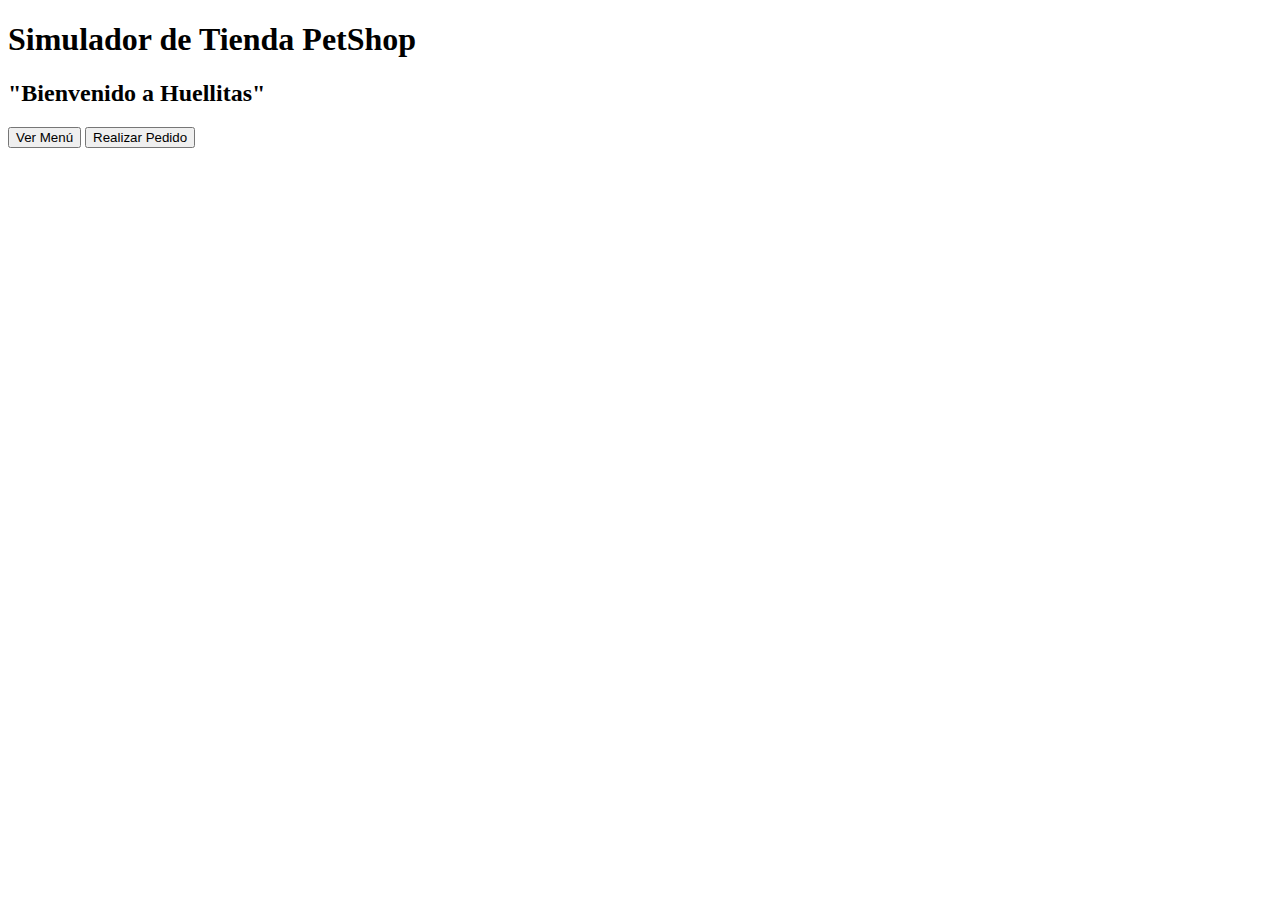
==== index.html @ af8d3f8b "Segunda entrega" ====
<!DOCTYPE html>
<html lang="es">
<head>
    <meta charset="UTF-8">
    <meta name="viewport" content="width=device-width, initial-scale=1.0">
    <title>Simulador de Cafetería</title>
</head>
<body>
    <div class="container">
        <h1>Simulador de Tienda PetShop</h1>
        <h2> "Bienvenido a Huellitas" </h2>
        <button id="verMenuBtn">Ver Menú</button>
        <button id="realizarPedidoBtn">Realizar Pedido</button>
        <script src="javaScript.js"></script>
    </div>
</body>
</html>
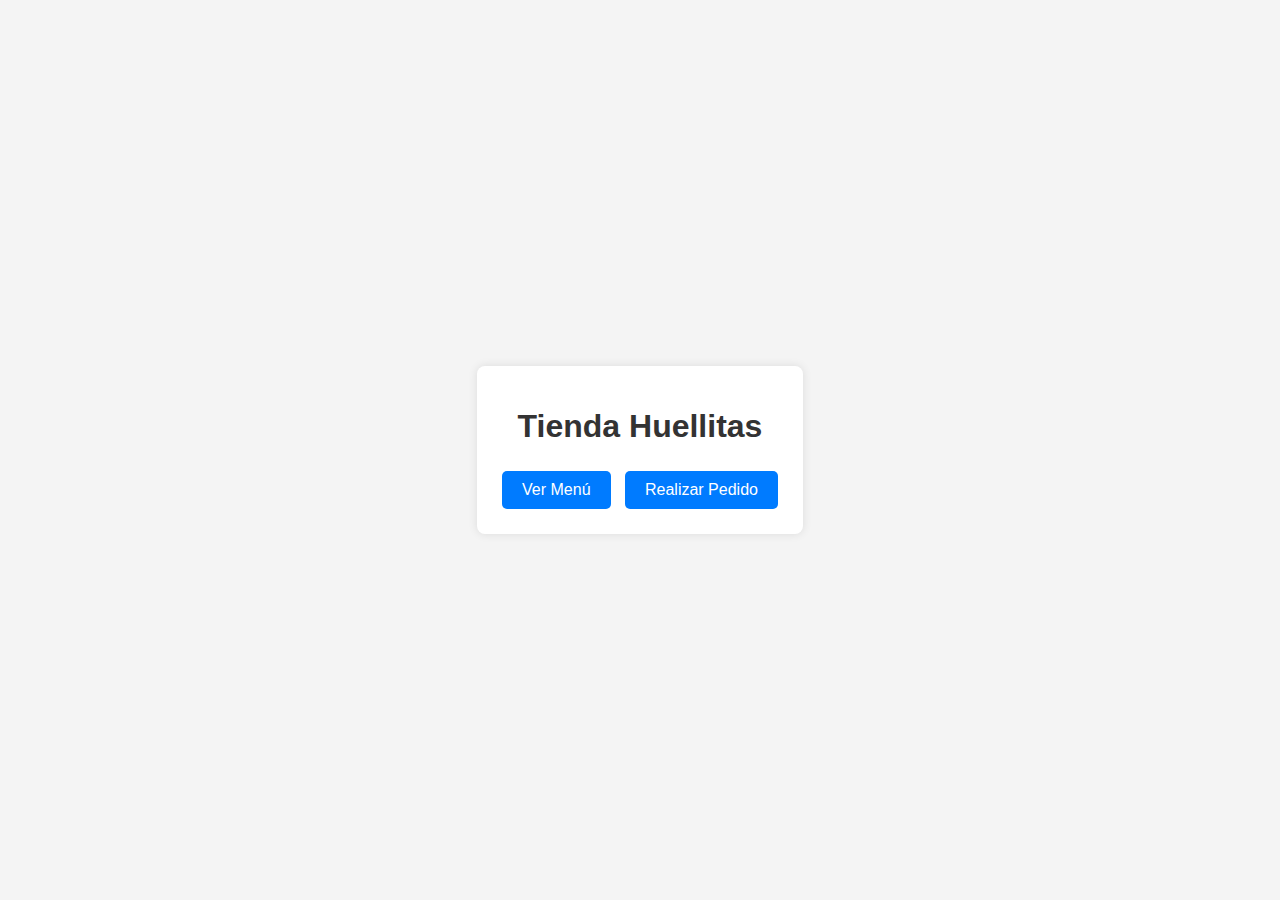
==== commit a391c551: "Segunda pre entrega" ====
--- a/index.html
+++ b/index.html
@@ -3,15 +3,17 @@
 <head>
     <meta charset="UTF-8">
     <meta name="viewport" content="width=device-width, initial-scale=1.0">
-    <title>Simulador de Cafetería</title>
+    <title>Tienda Huellitas</title>
+    <link rel="stylesheet" href="styles.css">
 </head>
 <body>
     <div class="container">
-        <h1>Simulador de Tienda PetShop</h1>
-        <h2> "Bienvenido a Huellitas" </h2>
-        <button id="verMenuBtn">Ver Menú</button>
-        <button id="realizarPedidoBtn">Realizar Pedido</button>
-        <script src="javaScript.js"></script>
+        <h1>Tienda Huellitas</h1>
+        <div class="buttons">
+            <button id="verMenuBtn">Ver Menú</button>
+            <button id="realizarPedidoBtn">Realizar Pedido</button>
+        </div>
     </div>
+    <script src="javaScript.js"></script>
 </body>
 </html>
--- a/styles.css
+++ b/styles.css
@@ -0,0 +1,39 @@
+body {
+    font-family: Arial, sans-serif;
+    background-color: #f4f4f4;
+    margin: 0;
+    padding: 0;
+    display: flex;
+    justify-content: center;
+    align-items: center;
+    height: 100vh;
+}
+.container {
+    background: #fff;
+    padding: 20px;
+    border-radius: 8px;
+    box-shadow: 0 0 10px rgba(0, 0, 0, 0.1);
+    text-align: center;
+}
+
+h1 {
+    color: #333;
+}
+
+.buttons {
+    margin-top: 20px;
+}
+button {
+    background-color: #007bff;
+    color: #fff;
+    border: none;
+    border-radius: 5px;
+    padding: 10px 20px;
+    margin: 5px;
+    font-size: 16px;
+    cursor: pointer;
+    transition: background-color 0.3s ease;
+}
+button:hover {
+    background-color: #0056b3;
+}
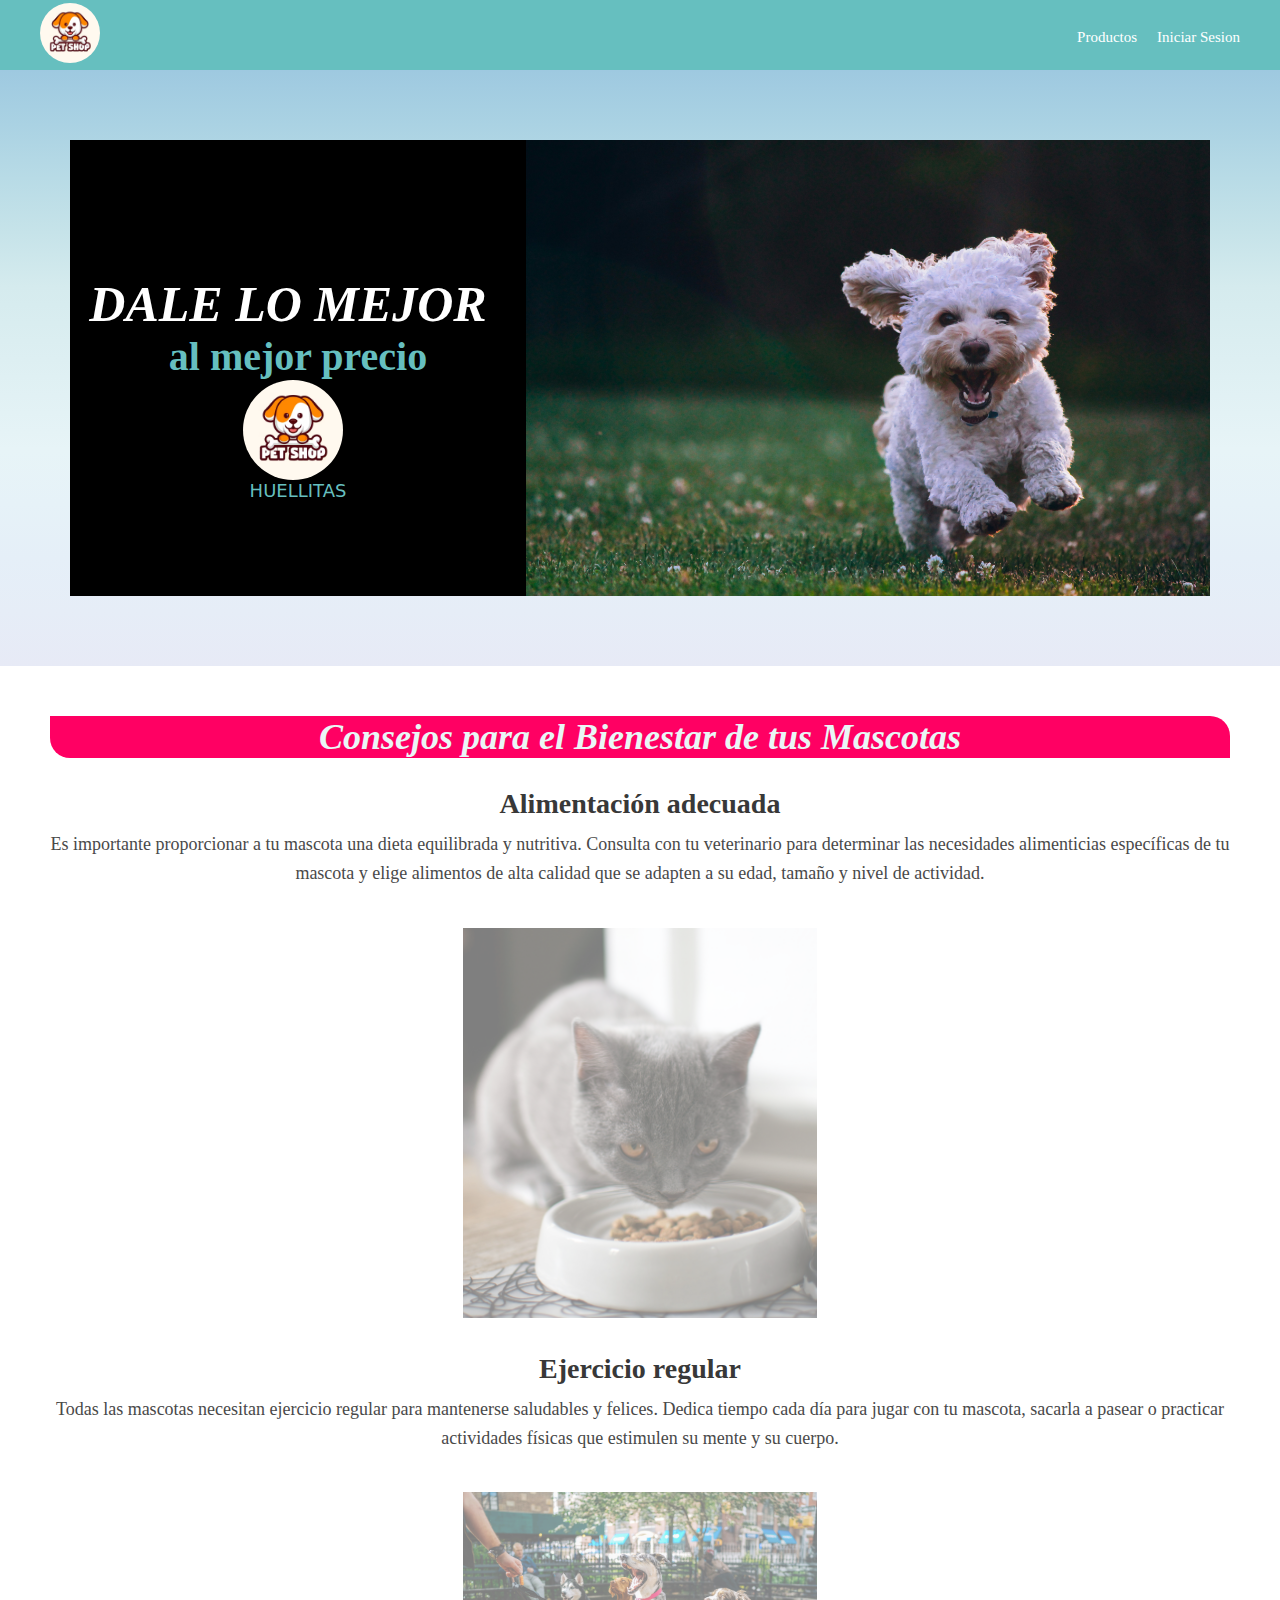
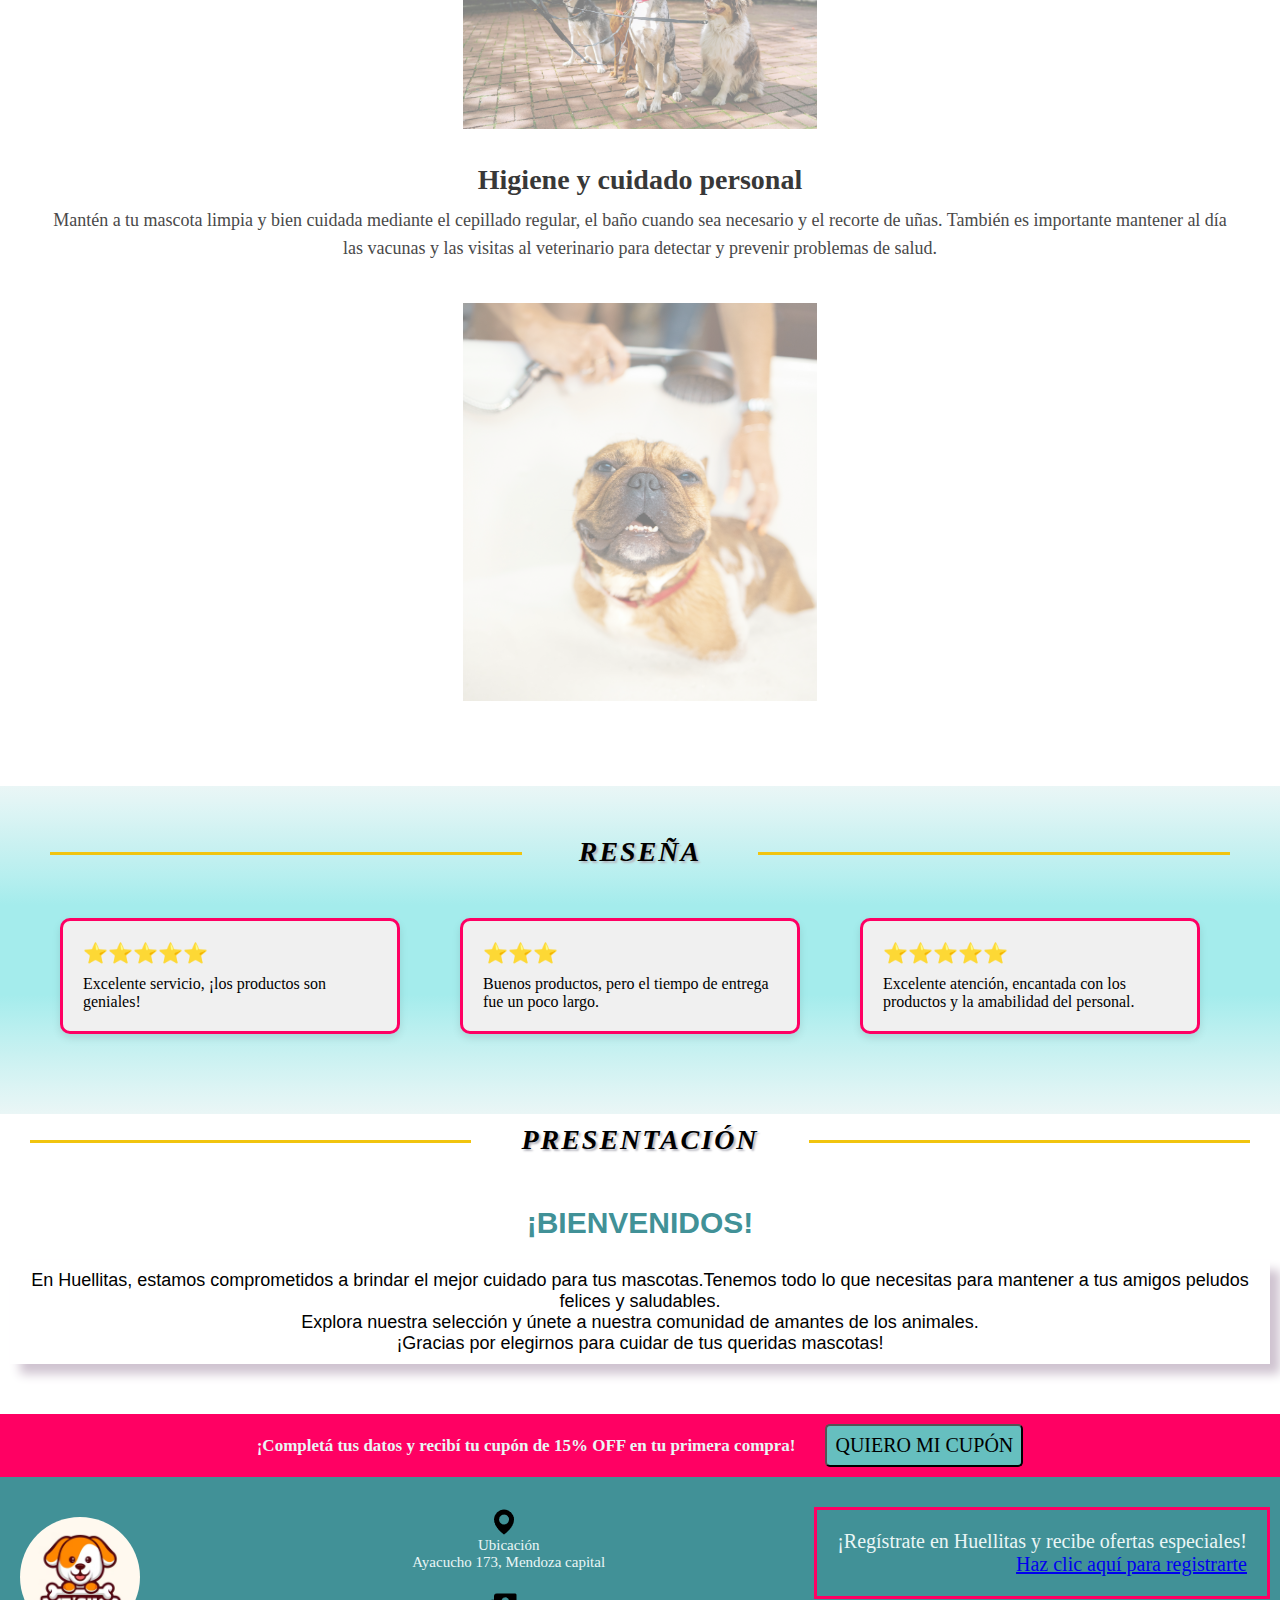
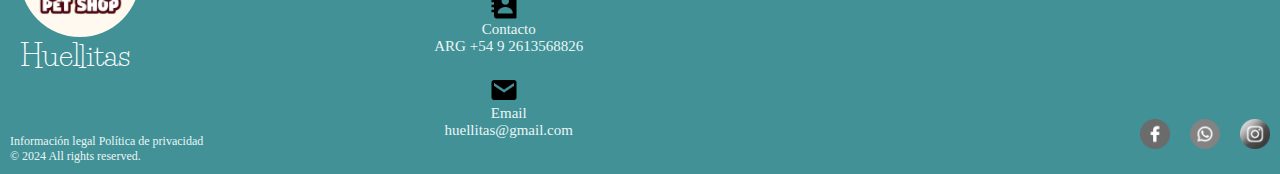
==== commit 04c6c497: "Tercer Entrega" ====
--- a/index.html
+++ b/index.html
@@ -3,17 +3,130 @@
 <head>
     <meta charset="UTF-8">
     <meta name="viewport" content="width=device-width, initial-scale=1.0">
-    <title>Tienda Huellitas</title>
-    <link rel="stylesheet" href="styles.css">
+    <meta name="descripcion" content="Descubre en Huellitas, tu petshop de confianza, una amplia variedad de productos para el cuidado y diversión de tu mascota. ¡Calidad y amor en cada compra!">
+    <meta name="author" content="Cristian Magallanes">
+    <meta name="keywords" content="mascotas, tienda de mascotas, productos para mascotas">
+    <meta name="copyright" content="© 2024 Huellitas Petshop">
+    <!--Opengraph-->
+    <meta property= "og:title" content="Huellitas">
+    <meta property="og:site_name" content="huellitaspetshop.com">
+    <meta property="og:url" content="www.huellitas.com">
+    <meta property="og:description" content="Calidad, precios y atención personalizada.">
+    <meta property="og:type" content="website">
+    <meta property="og:image" content="https://elements-cover-images-0.imgix.net/0e947e72-2e49-4c64-80f4-29babf42f4a3?auto=compress%2Cformat&w=900&fit=max&s=2b9fe39f9e033e9ae76daf15c6388df5">
+    <title>Inicio | Huellitas</title>
+    <link href='https://fonts.googleapis.com/css?family=Life Savers' rel='stylesheet'>
+    <link   rel="stylesheet" href="./css/styles.css">
+    <link rel="icon" type="image/x-icon" href="assets/img/favicon-16x16.png">
 </head>
 <body>
-    <div class="container">
-        <h1>Tienda Huellitas</h1>
-        <div class="buttons">
-            <button id="verMenuBtn">Ver Menú</button>
-            <button id="realizarPedidoBtn">Realizar Pedido</button>
+    <header class="header-index">
+        <div>
+            <a href="./index.html"><img src="./assets/logo.png" alt="Imagen del logo del negocio petshop"></a>
+        </div> 
+        <nav class="navbar">
+            <ul class="nav-links">
+                <li><a href="./pages/catalogo.html">Productos</a>
+                <li><a href="./pages/iniciosesion.html">Iniciar Sesion</a>
+            </ul>
+        </nav>
+    </header>
+    <main  class="main-index">
+        <section  class="section-main-1">
+            <div>          
+                <h2><i>DALE LO MEJOR</i></h2>
+                <h4>al mejor precio</h4>
+                <div>
+                    <img src="./assets/logo.png" alt="Imagen del logo del negocio petshop">
+                    <p>HUELLITAS</p>
+                </div>
+            </div>
+            <div>
+                <img src="./assets/presentacion.jpg" alt="imagen de perro blanco corriendo">
+            </div>
+        </section>
+        <section class="section-consejos">
+            <h3><i>Consejos para el Bienestar de tus Mascotas</i></h3>
+            <div class="consejo">
+                <h4>Alimentación adecuada</h4>
+                <p>Es importante proporcionar a tu mascota una dieta equilibrada y nutritiva. Consulta con tu veterinario para determinar las necesidades alimenticias específicas de tu mascota y elige alimentos de alta calidad que se adapten a su edad, tamaño y nivel de actividad.</p>
+                <img src="./assets/alimentacion-consejo.jpg" alt="Gatito gris comiendo su alimento">
+            </div>
+            <div class="consejo">
+                <h4>Ejercicio regular</h4>
+                <p>Todas las mascotas necesitan ejercicio regular para mantenerse saludables y felices. Dedica tiempo cada día para jugar con tu mascota, sacarla a pasear o practicar actividades físicas que estimulen su mente y su cuerpo.</p>
+                <img src="./assets/ejercicio-consejo.jpg" alt="5 perros a punto de salir a pasear">
+            </div>
+            <div class="consejo">
+                <h4>Higiene y cuidado personal</h4>
+                <p>Mantén a tu mascota limpia y bien cuidada mediante el cepillado regular, el baño cuando sea necesario y el recorte de uñas. También es importante mantener al día las vacunas y las visitas al veterinario para detectar y prevenir problemas de salud.</p>
+                <img src="./assets/higiene-consejo.jpg" alt="Perro bull dog bañandose">
+            </div>
+        </section> 
+        <section class="section-main-2" >
+            <h3><i>RESEÑA</i></h3>
+            <div class="card-container">
+                <div class="card">
+                    <div class="rating">⭐⭐⭐⭐⭐</div>
+                    <div class="comment">Excelente servicio, ¡los productos son geniales!</div>
+                </div>
+                <div class="card">
+                    <div class="rating">⭐⭐⭐</div>
+                    <div class="comment">Buenos productos, pero el tiempo de entrega fue un poco largo.</div>
+                </div>
+                <div class="card">
+                    <div class="rating">⭐⭐⭐⭐⭐</div>
+                    <div class="comment">Excelente atención, encantada con los productos y la amabilidad del personal.</div>
+                </div>               
+            </div>
+        </section>
+        <section  class="section-main-3">
+            <h2><i>PRESENTACIÓN</i></h2>
+            <h5>¡BIENVENIDOS!</h5>
+            <p>En Huellitas, estamos comprometidos a brindar el mejor cuidado para tus mascotas.Tenemos todo lo que necesitas para mantener a tus amigos peludos felices y saludables.<br>
+            Explora nuestra selección y únete a nuestra comunidad de amantes de los animales.<br> ¡Gracias por elegirnos para cuidar de tus queridas mascotas!</p>
+        </section>
+        <section class="section-main-4" >
+            <h4>¡Completá tus datos y  recibí tu cupón de 15% OFF en tu primera compra!</h4>
+            <button type="button"> QUIERO MI CUPÓN</button>
+        </section>
+    </main>
+    <footer>
+        <div class="footer-left">
+            <img src="./assets/logo.png" alt="Imagen del logo del negocio petshop">
+            <div>
+                <p>Huellitas</p>
+            </div>
+            <p>Información legal Política de privacidad<br>© 2024 All rights reserved.</p> 
         </div>
-    </div>
-    <script src="javaScript.js"></script>
+        <div class="footer-center">
+            <div class="ubicacion">
+                <img src="./assets/map-solid-24 - copia.png" alt="icono de ubicacion">
+                <p class="contacto-title"> Ubicación</p>
+                <p class="contacto-details">Ayacucho 173, Mendoza capital</p>
+            </div>
+            <div class="contacto">
+                <img src="./assets/contact-solid-24.png" alt="icono de contacto">
+                <p class="contacto-title"> Contacto</p>
+                <p class="contacto-details">ARG +54 9 2613568826</p>
+            </div>
+            <div class="correo">
+                <img src="./assets/envelope-solid-24.png" alt="icono de email">
+                <p class="contacto-title"> Email</p>
+                <p class="contacto-details">huellitas@gmail.com</p>
+            </div>
+        </div>
+        <div class="footer-right">
+            <div class="footer-message">
+                <p>¡Regístrate en Huellitas y recibe ofertas especiales!</p>
+                <a href="./pages/iniciosesion.html">Haz clic aquí para registrarte</a>
+            </div>
+            <div class="icons">
+                <a href="https://www.facebook.com" target="_blank"><img src="./assets/facebook.png"alt="logo de facebook"></a>
+                <a href="https://api.whatsapp.com" target="_blank"><img src="./assets/whatsapp.png" alt="logo de whatsapp"></a>
+                <a href="https://www.instagram.com" target="_blank"><img src="./assets/instagram.png" alt="logo de instagram"></a>
+            </div>
+        </div>
+    </footer>  
 </body>
-</html>
+</html>--- a/css/styles.css
+++ b/css/styles.css
@@ -0,0 +1,404 @@
+*{
+    box-sizing: border-box;
+    margin: 0;
+    padding: 0;
+    font-family: inherit;
+    font-size: inherit; }
+  
+html {
+    box-sizing: border-box;
+    width: 100%;
+    overflow-x: hidden; }
+  
+body {
+    margin: 0;
+    padding: 0;
+    font-family: montserrat;
+    font-size: 20px;
+    display: flex;
+    flex-direction: column;
+    min-height: 100vh; }
+.header-index {
+    background-color: #66BFBF;
+    display: flex;
+    justify-content: space-between;
+    align-items: center;
+    height: 70px;
+    padding: 0 20px;
+    width: 100%; }
+.header-index div a img {
+        height: 60px;
+        width: auto;
+        border-radius: 70%;
+        margin: 0px 20px; }
+.nav-links li a img{
+  width: 25px;
+}
+#cuenta-carrito{
+  background-color: #FF0063;
+  border-radius: 100%;
+  display: inline-block;
+  width: 20px;
+  line-height: 20px;
+  aspect-ratio: 1;
+  text-align: center;
+  position: absolute;
+  color: white;
+}
+.nav-links {
+    display: flex;
+    /* Utiliza Flexbox para los elementos de la lista */
+    margin-right: 20px;
+    list-style-type: none;
+    /* Elimina los estilos de viñeta de la lista */
+    padding: 0;
+    /* Elimina el relleno predeterminado de la lista */ }
+.nav-links li {
+    margin-left: 20px; }
+    .nav-links li a {
+    color: white;
+    text-decoration: none;
+    font-size: 15px; }
+.nav-links li a:hover {
+    background-color: transparent;
+    color: #FF0063;
+    /*border: 2px solid #FF0063;
+    border-radius: 30px; }*/
+}
+
+/*SECTION DEL INDEX*/
+
+.main-index {
+    background-color: white;
+    gap: 5px; }
+    .main-index .section-main-1 {
+      display: grid;
+      grid-template-columns: 40% 60%;
+      background-image: linear-gradient(to bottom, #9ec9e0, #aad2e3, #b8dbe6, #c6e3e9, #d5ebee, #dbeef1, #e1f1f4, #e7f4f7, #e6f2f8, #e5eff8, #e6edf7, #e7eaf6);
+      min-height: 40vh;
+      width: 100%;
+      padding: 70px; }
+      .main-index .section-main-1 div {
+        display: flex;
+        flex-direction: column;
+        align-items: center;
+        justify-content: center;
+        background-color: black;
+        -webkit-animation: kenburns-bottom 4s ease-out both;
+        animation: kenburns-bottom 4s ease-out both; }
+        .main-index .section-main-1 div h2 {
+          font-size: 50px;
+          color: white;
+          text-decoration: none;
+          margin: 40px 20px 0 0; }
+        .main-index .section-main-1 div h4 {
+          font-size: 40px;
+          color: #66BFBF; }
+        .main-index .section-main-1 div div {
+          display: flex;
+          justify-content: center;
+          align-items: center; }
+          .main-index .section-main-1 div div img {
+            width: 100px;
+            border-radius: 50px;
+            margin-right: 10px; }
+          .main-index .section-main-1 div div p {
+            color: #66BFBF;
+            font-size: 18px;
+            font-family: system-ui, -apple-system, BlinkMacSystemFont, 'Segoe UI', Roboto, Oxygen, Ubuntu, Cantarell, 'Open Sans', 'Helvetica Neue', sans-serif; }
+      .main-index .section-main-1 div img {
+        width: 100%;
+        /* Ancho relativo al contenedor */
+        height: 100%; }
+  
+  @-webkit-keyframes kenburns-bottom {
+    0% {
+      -webkit-transform: scale(0.9) translateY(0);
+      transform: scale(0.9) translateY(0);
+      -webkit-transform-origin: 50% 84%;
+      transform-origin: 50% 84%; }
+    100% {
+      -webkit-transform: scale(1.1) translateY(15px);
+      transform: scale(1.1) translateY(15px);
+      -webkit-transform-origin: bottom;
+      transform-origin: bottom; } }
+  
+  @keyframes kenburns-bottom {
+    0% {
+      -webkit-transform: scale(0.9) translateY(0);
+      transform: scale(0.9) translateY(0);
+      -webkit-transform-origin: 50% 84%;
+      transform-origin: 50% 84%; }
+    100% {
+      -webkit-transform: scale(1.1) translateY(15px);
+      transform: scale(1.1) translateY(15px);
+      -webkit-transform-origin: bottom;
+      transform-origin: bottom; } }
+    .main-index .section-consejos {
+      background-color: #ffffff;
+      padding: 50px;
+      text-align: center; }
+      .main-index .section-consejos h3 {
+        font-size: 36px;
+        background-color: #FF0063;
+        margin-bottom: 30px;
+        color: #EAF6F6;
+        border-radius: 0 20px 0 20px; }
+      .main-index .section-consejos .consejo {
+        margin-bottom: 30px; }
+        .main-index .section-consejos .consejo h4 {
+          color: #383838;
+          font-size: 28px;
+          margin: 20px 0 10px 0; }
+        .main-index .section-consejos .consejo p {
+          color: #494949;
+          font-size: 18px;
+          line-height: 1.6;
+          margin-bottom: 20px; }
+        .main-index .section-consejos .consejo img {
+          max-width: 30%;
+          height: auto;
+          margin-top: 20px;
+          filter: drop-shadow(80%);
+          opacity: 0.5; }
+          .main-index .section-consejos .consejo img:hover {
+            filter: drop-shadow(0%);
+            opacity: 1;
+            transition: opacity 0.5s ease; }
+    .main-index .section-main-2 {
+      padding: 10px;
+      background-image: linear-gradient(to bottom, #eaf6f6, #daf4f4, #c9f1f1, #b7efef, #a4ecec, #a4ecec, #a4ecec, #a4ecec, #b7efef, #c9f1f1, #daf4f4, #eaf6f6); }
+      .main-index .section-main-2 h3 {
+        text-transform: uppercase;
+        font-weight: 700;
+        font-family: montserrat;
+        letter-spacing: 2px;
+        position: relative;
+        text-align: center;
+        font-size: 28px;
+        text-shadow: 2px 2px 2px #b6b6be;
+        margin: 40px; }
+        .main-index .section-main-2 h3::before, .main-index .section-main-2 h3::after {
+          content: '';
+          flex-grow: 1;
+          height: 3px;
+          background-color: #f1c40f;
+          position: absolute;
+          top: 50%;
+          width: 40%; }
+        .main-index .section-main-2 h3::before {
+          left: 0; }
+        .main-index .section-main-2 h3::after {
+          right: 0; }
+      .main-index .section-main-2 .card-container {
+        display: flex;
+        justify-content: space-between;
+        margin: 50px;
+        gap: 40px; }
+        .main-index .section-main-2 .card-container .card {
+          background-color: #f0f0f0;
+          padding: 20px;
+          border: 3px solid #FF0063;
+          border-radius: 10px;
+          box-shadow: 0 4px 8px rgba(0, 0, 0, 0.1);
+          margin-bottom: 20px;
+          width: calc(33.333% - 10px);
+          margin-right: 20px; }
+          .main-index .section-main-2 .card-container .card:hover {
+            transform: scale(1.2);
+            transition: transform 400ms linear 100ms; }
+          .main-index .section-main-2 .card-container .card .rating {
+            font-size: 20px;
+            margin-bottom: 10px; }
+          .main-index .section-main-2 .card-container .card .comment {
+            font-size: 16px; }
+    .main-index .section-main-3 {
+      padding: 10px; }
+      .main-index .section-main-3 h2 {
+        text-transform: uppercase;
+        font-weight: 700;
+        font-family: montserrat;
+        letter-spacing: 2px;
+        position: relative;
+        text-align: center;
+        font-size: 28px;
+        text-shadow: 2px 2px 2px #b6b6be; }
+        .main-index .section-main-3 h2::before, .main-index .section-main-3 h2::after {
+          content: '';
+          flex-grow: 1;
+          height: 3px;
+          background-color: #f1c40f;
+          position: absolute;
+          top: 50%;
+          width: 35%; }
+        .main-index .section-main-3 h2::before {
+          left: 0;
+          margin-left: 20px; }
+        .main-index .section-main-3 h2::after {
+          right: 0;
+          margin-right: 20px; }
+      .main-index .section-main-3 h5 {
+        font-family: 'Trebuchet MS', 'Lucida Sans Unicode', 'Lucida Grande', 'Lucida Sans', Arial, sans-serif;
+        font-size: 30px;
+        text-align: center;
+        margin-top: 50px;
+        color: #419197; }
+      .main-index .section-main-3 p {
+        text-align: center;
+        margin: 20px 0 40px 0;
+        font-family: 'Trebuchet MS', 'Lucida Sans Unicode', 'Lucida Grande', 'Lucida Sans', Arial, sans-serif;
+        font-size: 18px;
+        padding: 10px;
+        box-shadow: 10px 10px 10px #cfc3d0; }
+    .main-index .section-main-4 {
+      background-color: #FF0063;
+      padding: 10px;
+      display: flex;
+      gap: 30px;
+      justify-content: center;
+      align-items: center; }
+      .main-index .section-main-4 h4 {
+        font-size: 17px;
+        color: #EAF6F6; }
+      .main-index .section-main-4 button {
+        font-size: 20px;
+        border-radius: 5px;
+        background-color: #66BFBF;
+        cursor: pointer;
+        padding: 8px; }
+
+/*CARRITO*/
+.main-carrito .detalle-envio {
+  display: grid;
+  grid-template-columns: repeat(auto-fit, minmax(200px, 1fr));
+  border: 2px solid #FF0063;
+  margin: 10px;
+}
+
+.main-carrito .detalle-envio > div {
+  align-items: center;
+  justify-content: center;
+  margin: 0 20px;
+}
+
+.main-carrito .detalle-envio img {
+  width: 50px;
+  margin-bottom: 10px;
+}
+
+.main-carrito .detalle-envio h3 {
+  font-size: 18px;
+  white-space: nowrap;
+}
+
+.main-carrito .detalle-envio p {
+  font-size: 15px;
+  margin: 10px 0 15px 0;
+  text-align: center;
+  color: #FF0063;
+}
+
+/* Estilos específicos para clases dentro de columnas */
+.main-carrito .detalle-envio .columna4 .envio-gratis,
+.main-carrito .detalle-envio .columna4 .local,
+.main-carrito .detalle-envio .columna4 .tarjeta,
+.main-carrito .detalle-envio .columna5 .envio-gratis,
+.main-carrito .detalle-envio .columna5 .local,
+.main-carrito .detalle-envio .columna5 .tarjeta,
+.main-carrito .detalle-envio .columna6 .envio-gratis,
+.main-carrito .detalle-envio .columna6 .local,
+.main-carrito .detalle-envio .columna6 .tarjeta {
+  align-items: center;
+  justify-content: center;
+  padding: 10px;
+  box-sizing: border-box;
+}
+
+
+
+/*FOOTER*/
+footer {
+  display: flex;
+  justify-content: space-between;
+  background-color: #419197;
+  color: #EAF6F6;
+  padding: 10px; }
+
+.footer-left {
+  max-width: 33%;
+  display: flex;
+  flex-direction: column; }
+  .footer-left img {
+    width: 120px;
+    border-radius: 60%;
+    margin: 30px 0 0 10px; }
+  .footer-left div p {
+    font-family: 'Life Savers', sans-serif;
+    color: #fff;
+    font-size: 30px;
+    margin-left: 10px;
+    margin-top: 0; }
+  .footer-left p {
+    font-size: 12px;
+    margin-top: 60px; }
+
+.footer-center {
+  display: flex;
+  flex-direction: column;
+  align-items: center;
+  justify-content: center;
+  flex: 1;
+  gap: 20px;
+  /* Espacio entre las filas */
+  height: 100%;
+  /* Asegura que ocupe toda la altura del footer */
+  margin: 20px; }
+  .footer-center .ubicacion,
+  .footer-center .contacto,
+  .footer-center .correo {
+    display: flex;
+    flex-direction: column;
+    align-items: center;
+    height: auto; }
+    .footer-center .ubicacion img,
+    .footer-center .contacto img,
+    .footer-center .correo img {
+      width: 30px;
+      height: auto;
+      margin-right: 10px; }
+    .footer-center .ubicacion .contacto-title, .footer-center .ubicacion .contacto-details,
+    .footer-center .contacto .contacto-title,
+    .footer-center .contacto .contacto-details,
+    .footer-center .correo .contacto-title,
+    .footer-center .correo .contacto-details {
+      font-size: 15px; }
+
+.footer-right {
+  text-align: right;
+  max-width: 40%;
+  display: flex;
+  flex-direction: column;
+  justify-content: flex-start; }
+  .footer-right .footer-message {
+    border: 3px solid #FF0063;
+    padding: 20px;
+    font-size: 20px;
+    margin: 20px 0 20px 0; }
+  .footer-right .icons {
+    display: flex;
+    flex-wrap: wrap;
+    justify-content: flex-end;
+    /* Alinea los íconos hacia el margen derecho */
+    align-items: flex-end;
+    gap: 20px;
+    margin-top: 100px;
+    /* Agregar margen superior */ }
+    .footer-right .icons a img {
+      width: 30px;
+      filter: grayscale(100%);
+      /* Iconos en escala de grises por defecto */
+      transition: filter 0.3s ease;
+      /* Transición suave del filtro */ }
+      .footer-right .icons a img:hover {
+        filter: grayscale(0%);
+        /* Elimina la escala de grises al pasar el cursor sobre el icono */ }
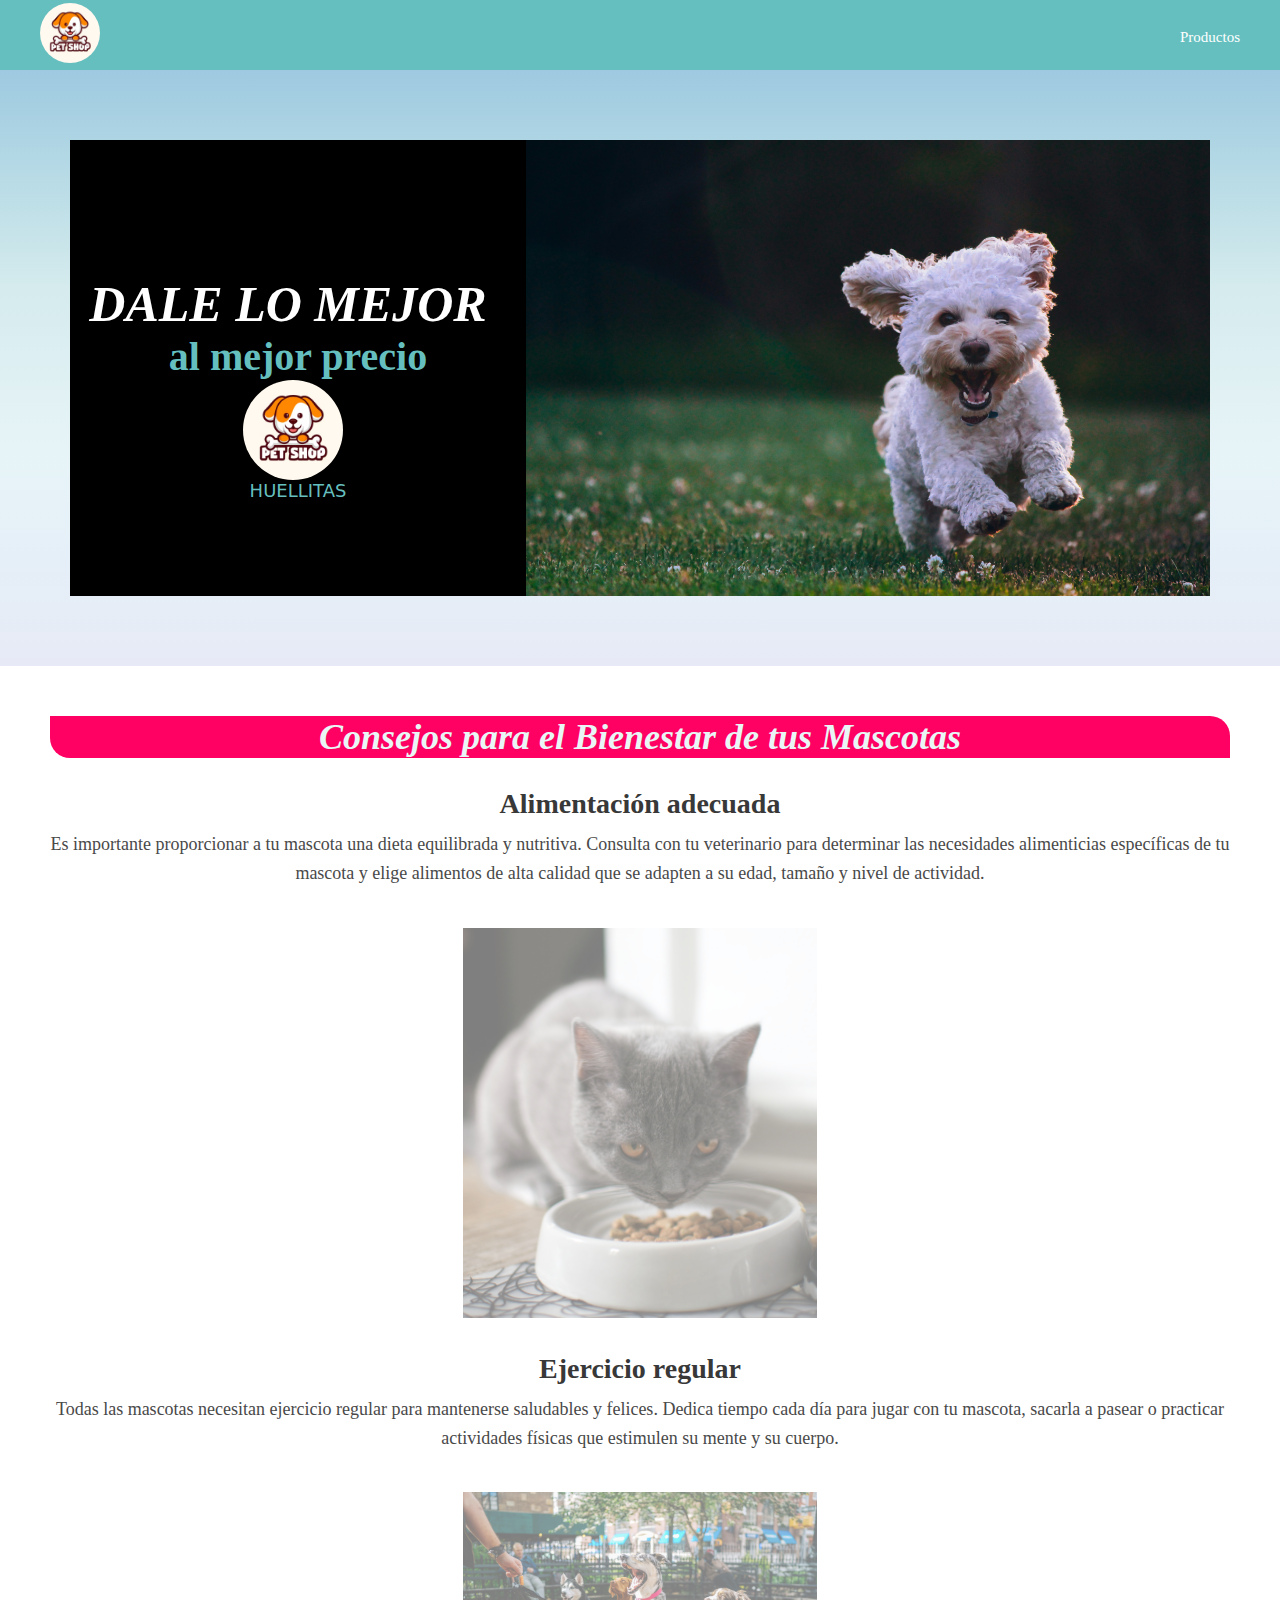
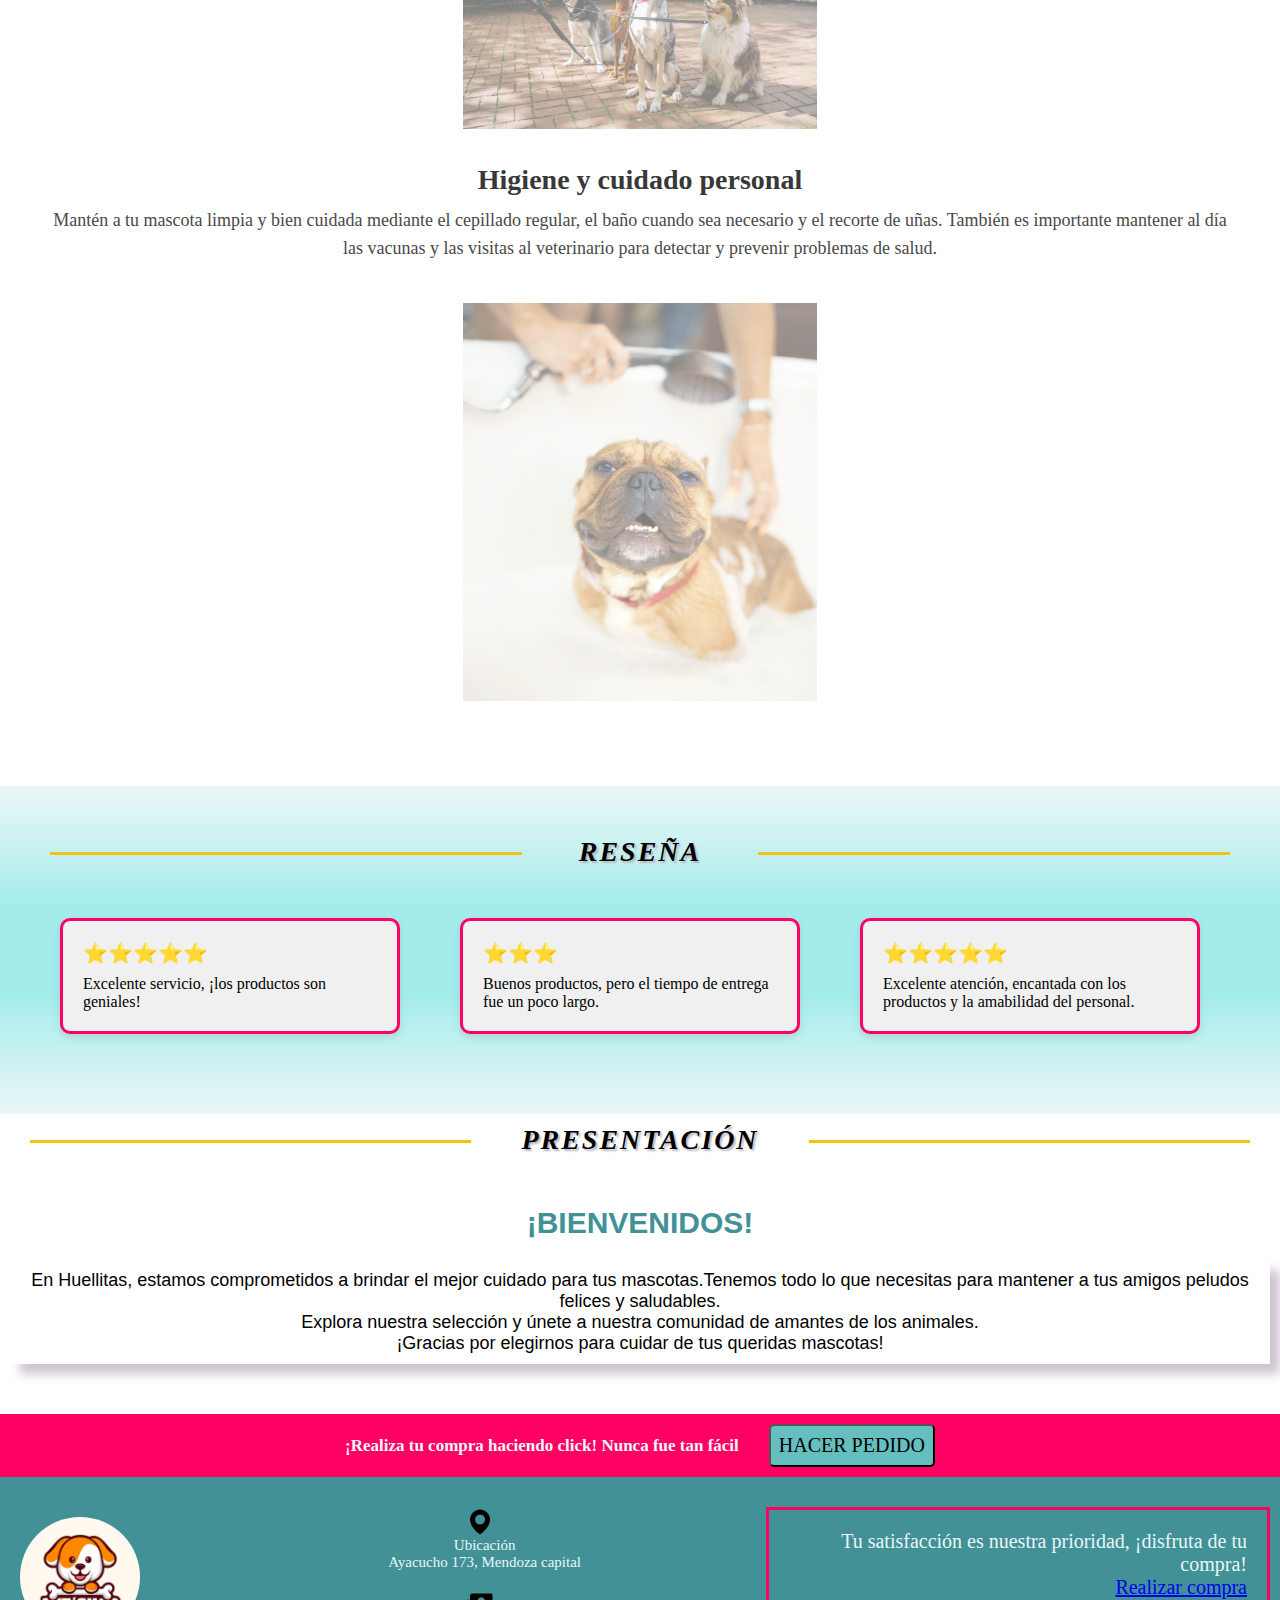
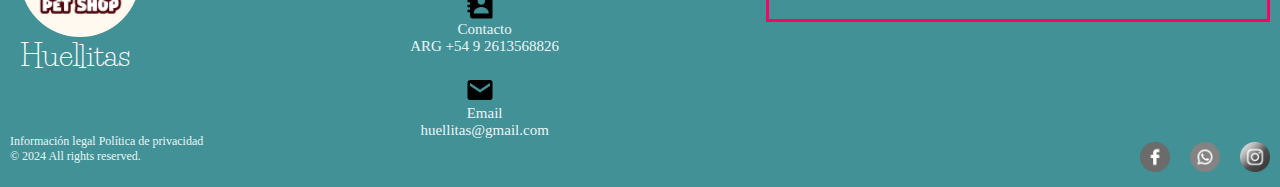
==== commit cd2e64f7: "Proyecto js Finalizado" ====
--- a/index.html
+++ b/index.html
@@ -17,7 +17,7 @@
     <title>Inicio | Huellitas</title>
     <link href='https://fonts.googleapis.com/css?family=Life Savers' rel='stylesheet'>
     <link   rel="stylesheet" href="./css/styles.css">
-    <link rel="icon" type="image/x-icon" href="assets/img/favicon-16x16.png">
+    <link rel="icon" type="image/x-icon" href="./assets/favicon-16x16.png">
 </head>
 <body>
     <header class="header-index">
@@ -27,8 +27,6 @@
         <nav class="navbar">
             <ul class="nav-links">
                 <li><a href="./pages/catalogo.html">Productos</a>
-                <li><a href="./pages/iniciosesion.html">Iniciar Sesion</a>
-            </ul>
         </nav>
     </header>
     <main  class="main-index">
@@ -87,8 +85,8 @@
             Explora nuestra selección y únete a nuestra comunidad de amantes de los animales.<br> ¡Gracias por elegirnos para cuidar de tus queridas mascotas!</p>
         </section>
         <section class="section-main-4" >
-            <h4>¡Completá tus datos y  recibí tu cupón de 15% OFF en tu primera compra!</h4>
-            <button type="button"> QUIERO MI CUPÓN</button>
+            <h4>¡Realiza tu compra haciendo click! Nunca fue tan fácil</h4>
+            <a href="./pages/catalogo.html"><button type="button"> HACER PEDIDO</button></a>
         </section>
     </main>
     <footer>
@@ -118,8 +116,8 @@
         </div>
         <div class="footer-right">
             <div class="footer-message">
-                <p>¡Regístrate en Huellitas y recibe ofertas especiales!</p>
-                <a href="./pages/iniciosesion.html">Haz clic aquí para registrarte</a>
+                <p>Tu satisfacción es nuestra prioridad, ¡disfruta de tu compra!</p>
+                <a href="./pages/catalogo.html">Realizar compra</a>
             </div>
             <div class="icons">
                 <a href="https://www.facebook.com" target="_blank"><img src="./assets/facebook.png"alt="logo de facebook"></a>
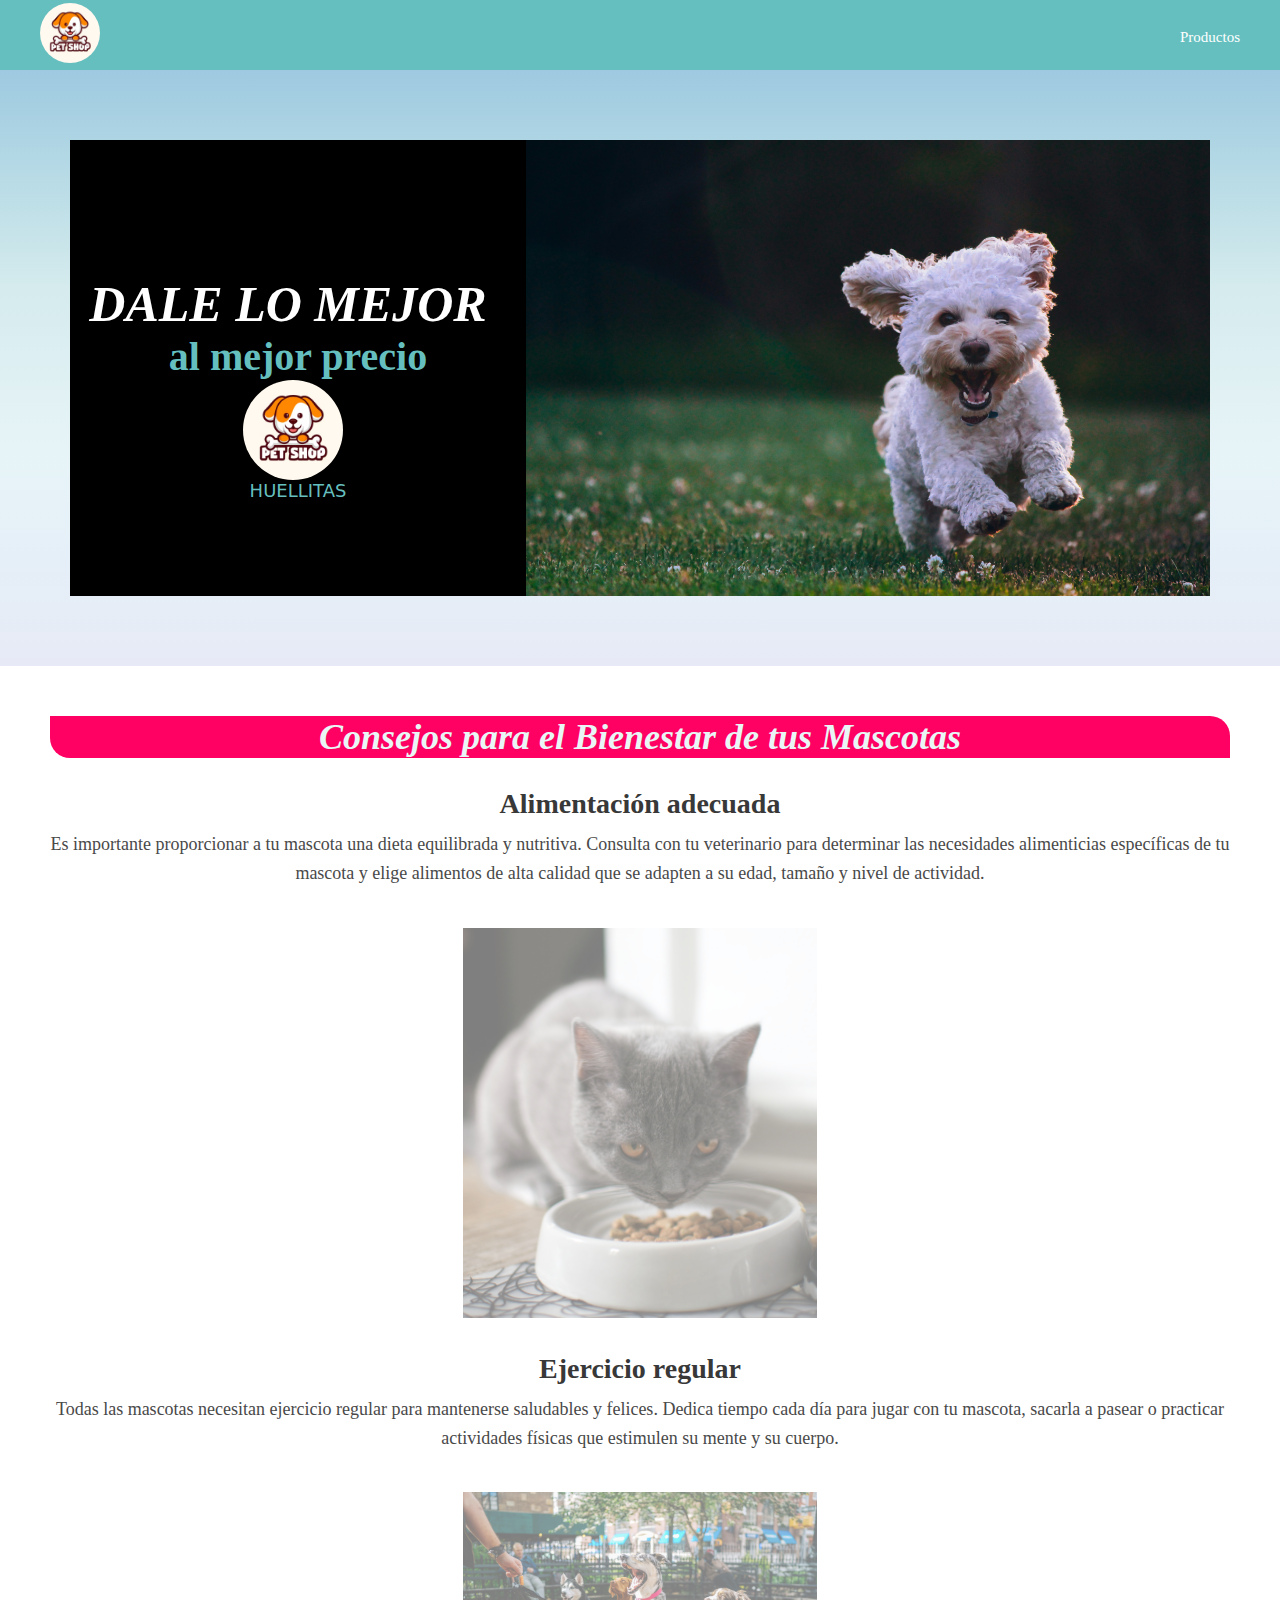
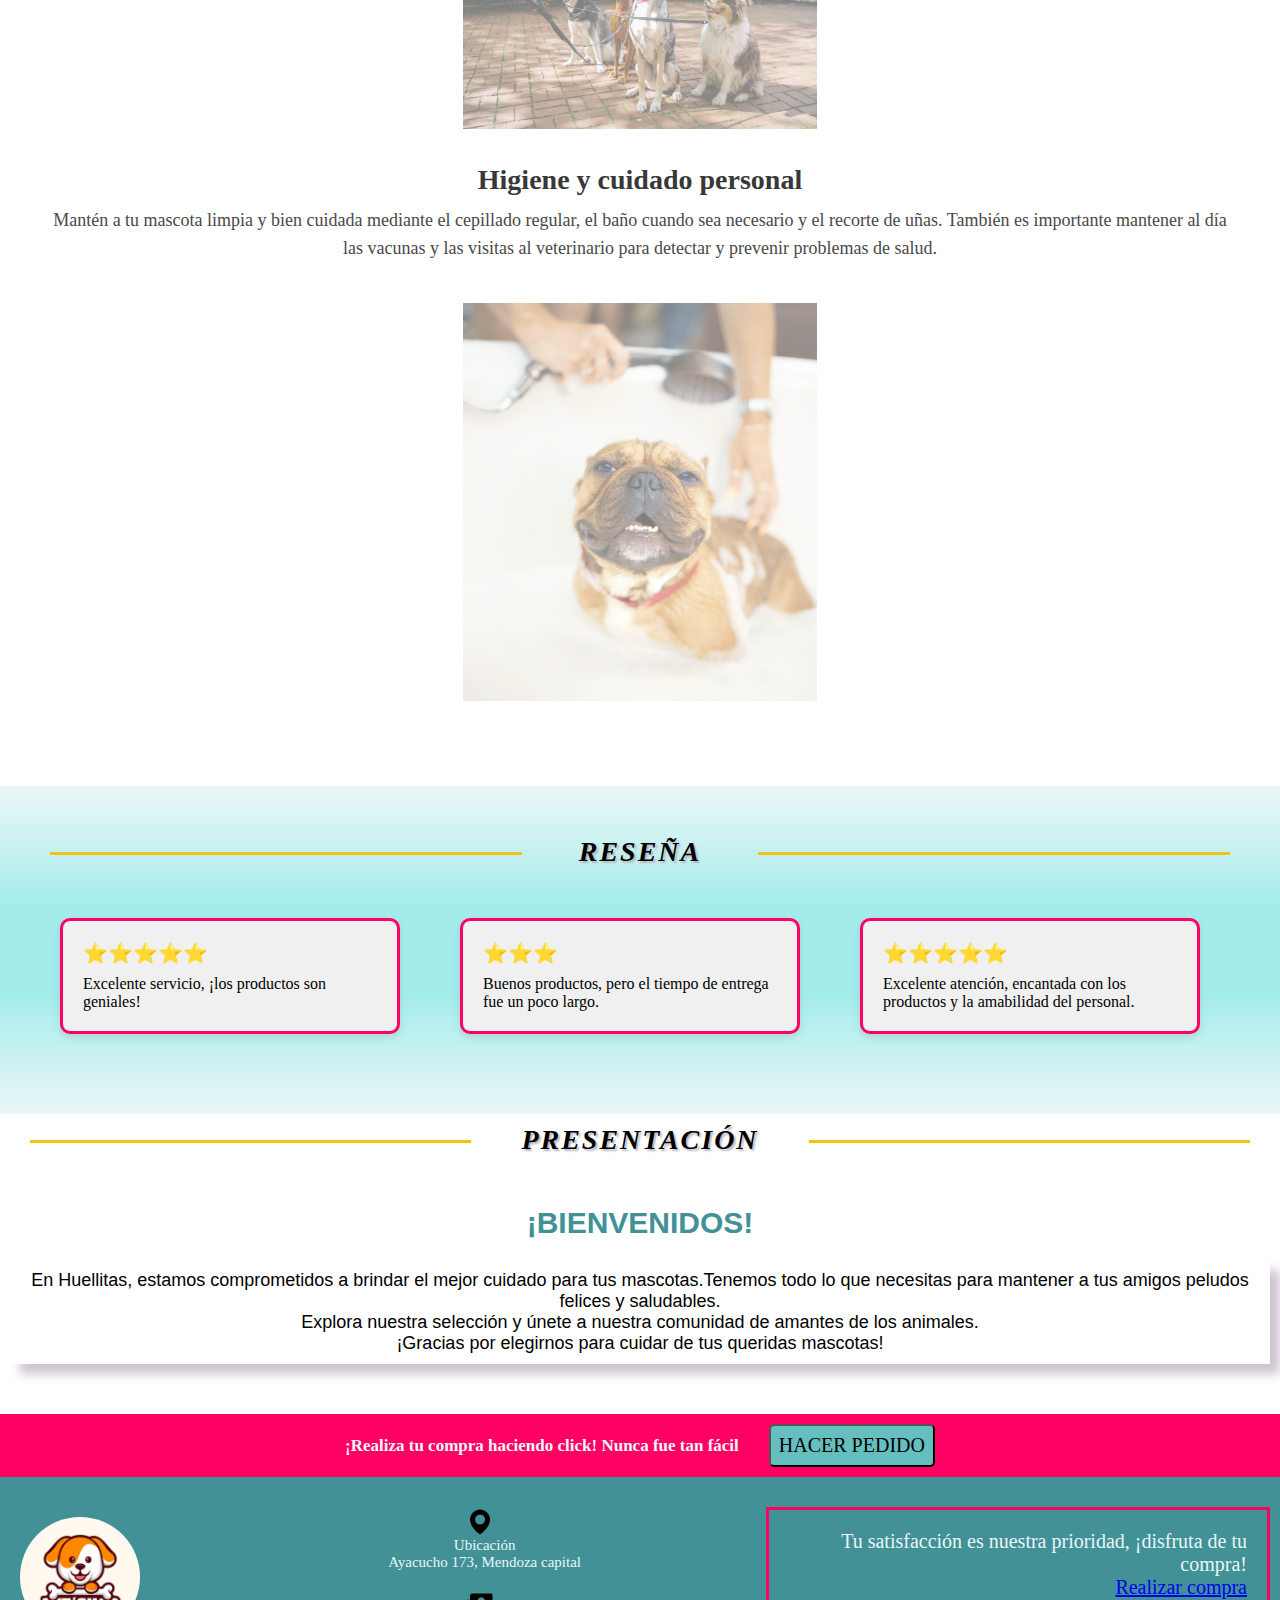
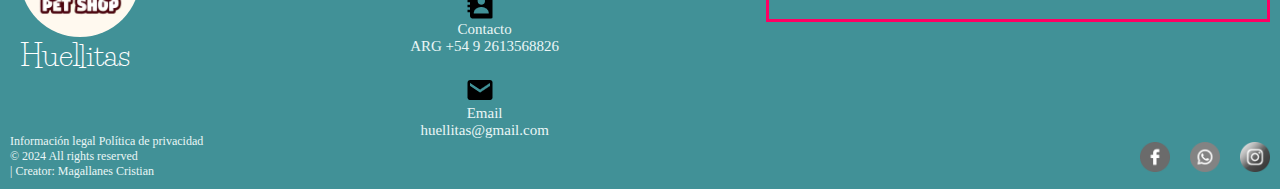
==== commit 3bbb2b44: "Proyecto Final" ====
--- a/index.html
+++ b/index.html
@@ -95,7 +95,7 @@
             <div>
                 <p>Huellitas</p>
             </div>
-            <p>Información legal Política de privacidad<br>© 2024 All rights reserved.</p> 
+            <p>Información legal Política de privacidad<br>© 2024 All rights reserved<br>| Creator: Magallanes Cristian</p> 
         </div>
         <div class="footer-center">
             <div class="ubicacion">
